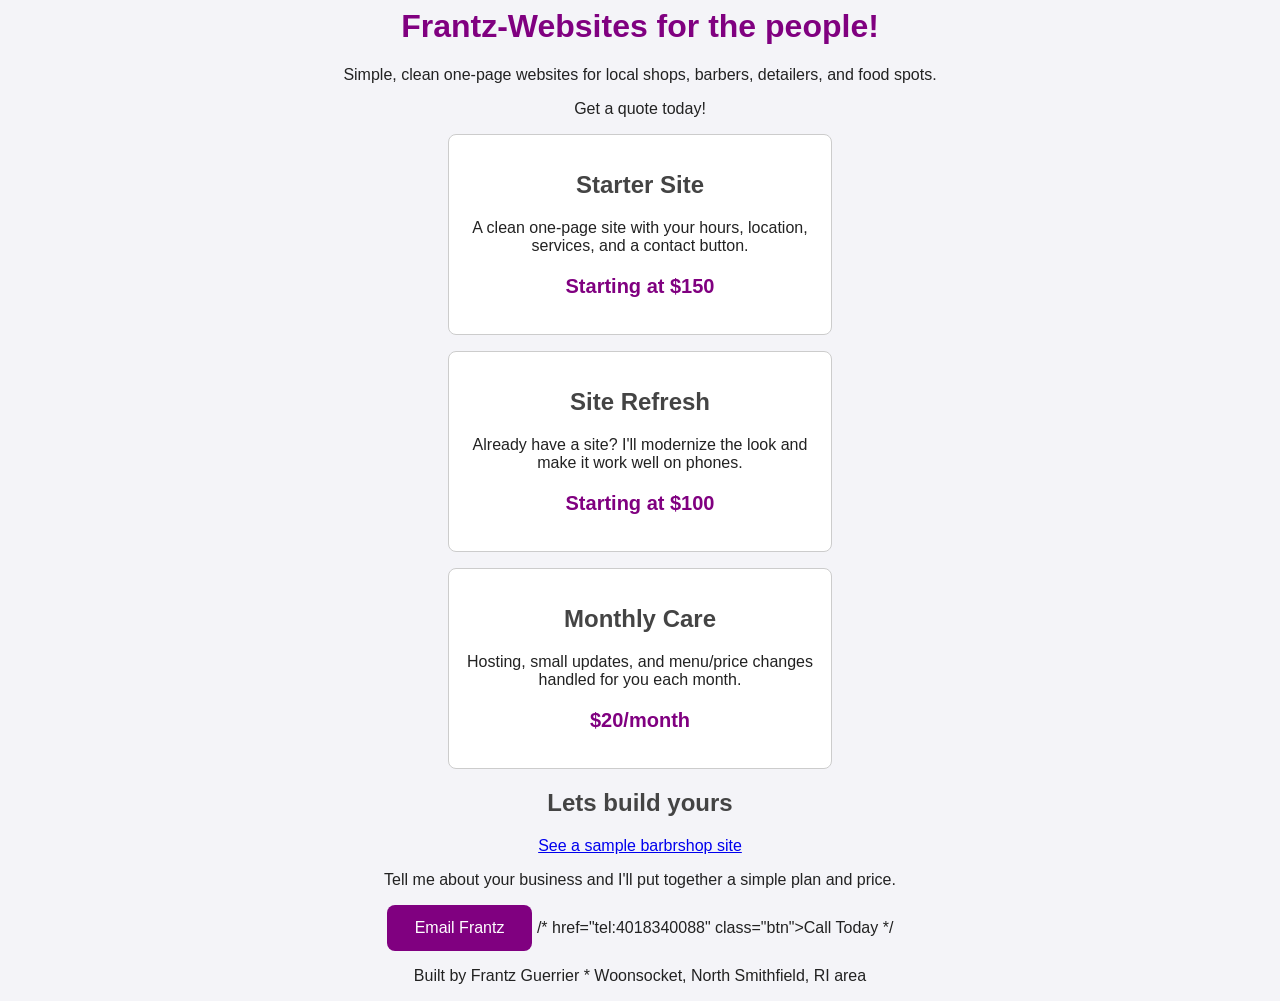
==== index.html @ ac9bf60a "Update index.html" ====
<DOCTYPE html>
<html>

<head>
	<title>Frantz-Websites for people</title>
	<link rel="stylesheet" href="style3.css">
	<meta name="viewport" content="width=device-width, initial-scale=1">
</head>
<body>
	<h1>Frantz-Websites for the people!</h1>
	<p>Simple, clean one-page websites for local shops, barbers, detailers, and food spots.</p>
	<p>Get a quote today!</p>
	<section class="cards">
		<div class="card">
		<h2>Starter Site</h2>
		<p>A clean one-page site with your hours, location, services, and a contact button.</p>
		<p class="price">Starting at $150</p>
		</div>
		
		<div class="card">
		<h2>Site Refresh</h2>
		<p>Already have a site? I'll modernize the look and make it work well on phones.</p>
		<p class="price">Starting at $100</p>
		</div>
		
		<div class="card">
		<h2>Monthly Care</h2>
		<p>Hosting, small updates, and menu/price changes handled for you each month.</p>
		<p class="price">$20/month</p>
		</div>

		</section>

		<h2>Lets build yours</h2>
		<p><a href="barbershop/index.html">See a sample barbrshop site </a></p>
		<p>Tell me about your business and I'll put together a simple plan and price.
		
	<p>	
	<a href="mailto:frantz.lex@gmail.com" class="btn">Email Frantz</a>
	/* href="tel:4018340088" class="btn">Call Today */
	</p>
	<p>Built by Frantz Guerrier * Woonsocket, North Smithfield, RI area</p>

</body>
</html>
---- style3.css ----
body { 
	font-family: Arial; 
	text-align: center;
	background-color: f4f4f8;
	color: #222;
}

h1 {
	color: purple;
}

h2 {
	color: #444;
}

.cards {
	display: flex;
	flex-direction: column;
	gap: 16px;
	align-items: center;
	}

.card {
	background-color: white;
	border: 1px solid #ccc;
	border-radius: 8px;
	padding: 16px;
	width: 90%;
	max-width: 350px;
	}

.btn {
	display: inline-block;
	background-color: purple;
	color: white;
	padding: 14px 28px;
	border-radius: 8px;
	text-decoration: none;
	}

.btn:hover {
	background-color: #5a0096;
	}

.price {
	font-weight: bold;
	color: purple;
	font-size: 20px;
	}
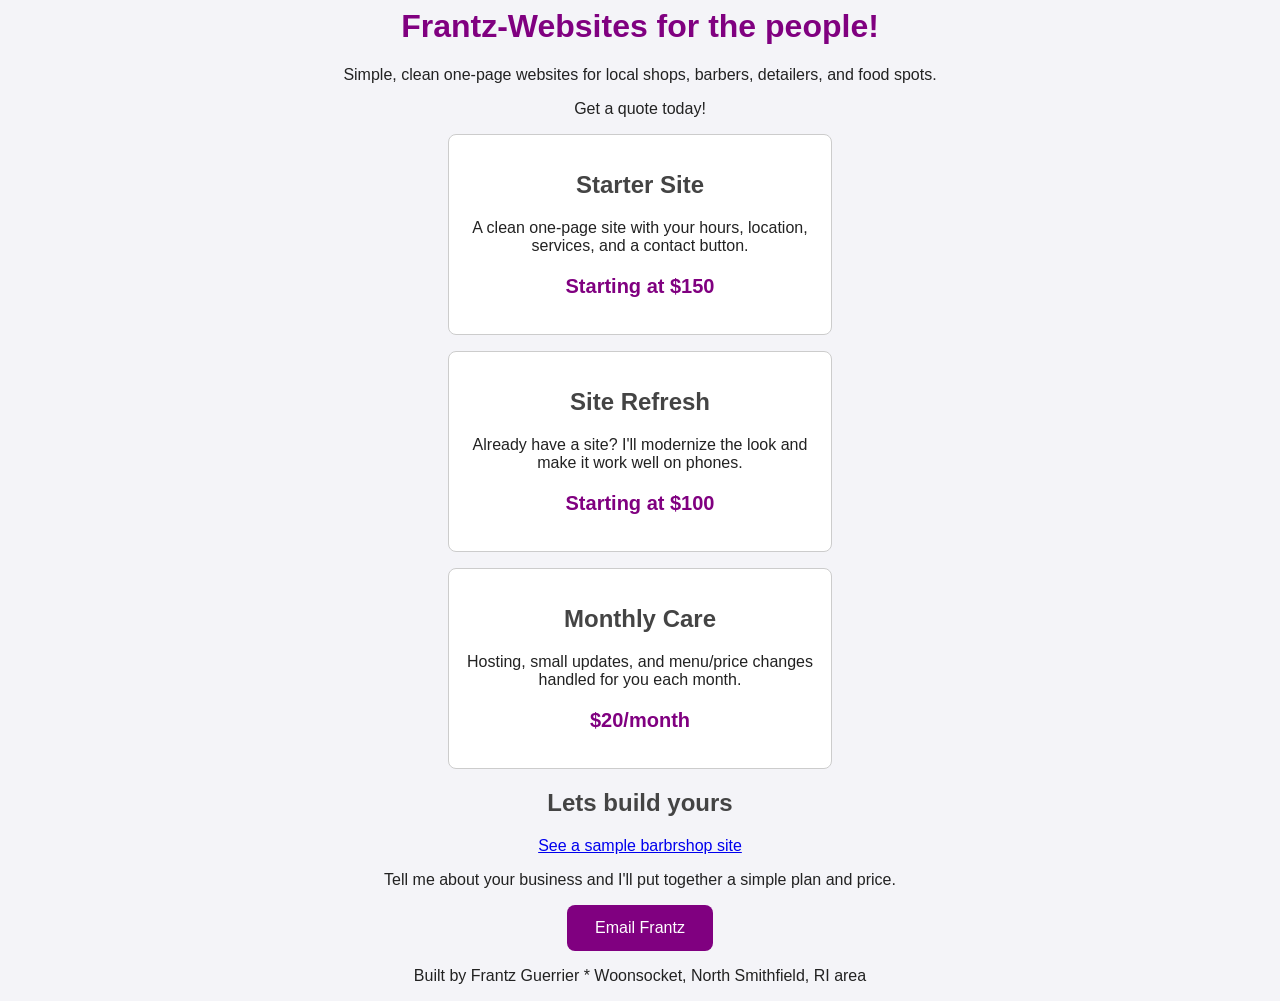
==== commit f7ff627e: "Update index.html" ====
--- a/index.html
+++ b/index.html
@@ -37,7 +37,7 @@
 		
 	<p>	
 	<a href="mailto:frantz.lex@gmail.com" class="btn">Email Frantz</a>
-	/* href="tel:4018340088" class="btn">Call Today */
+	<!-- href="tel:4018340088" class="btn">Call Today -->
 	</p>
 	<p>Built by Frantz Guerrier * Woonsocket, North Smithfield, RI area</p>
 
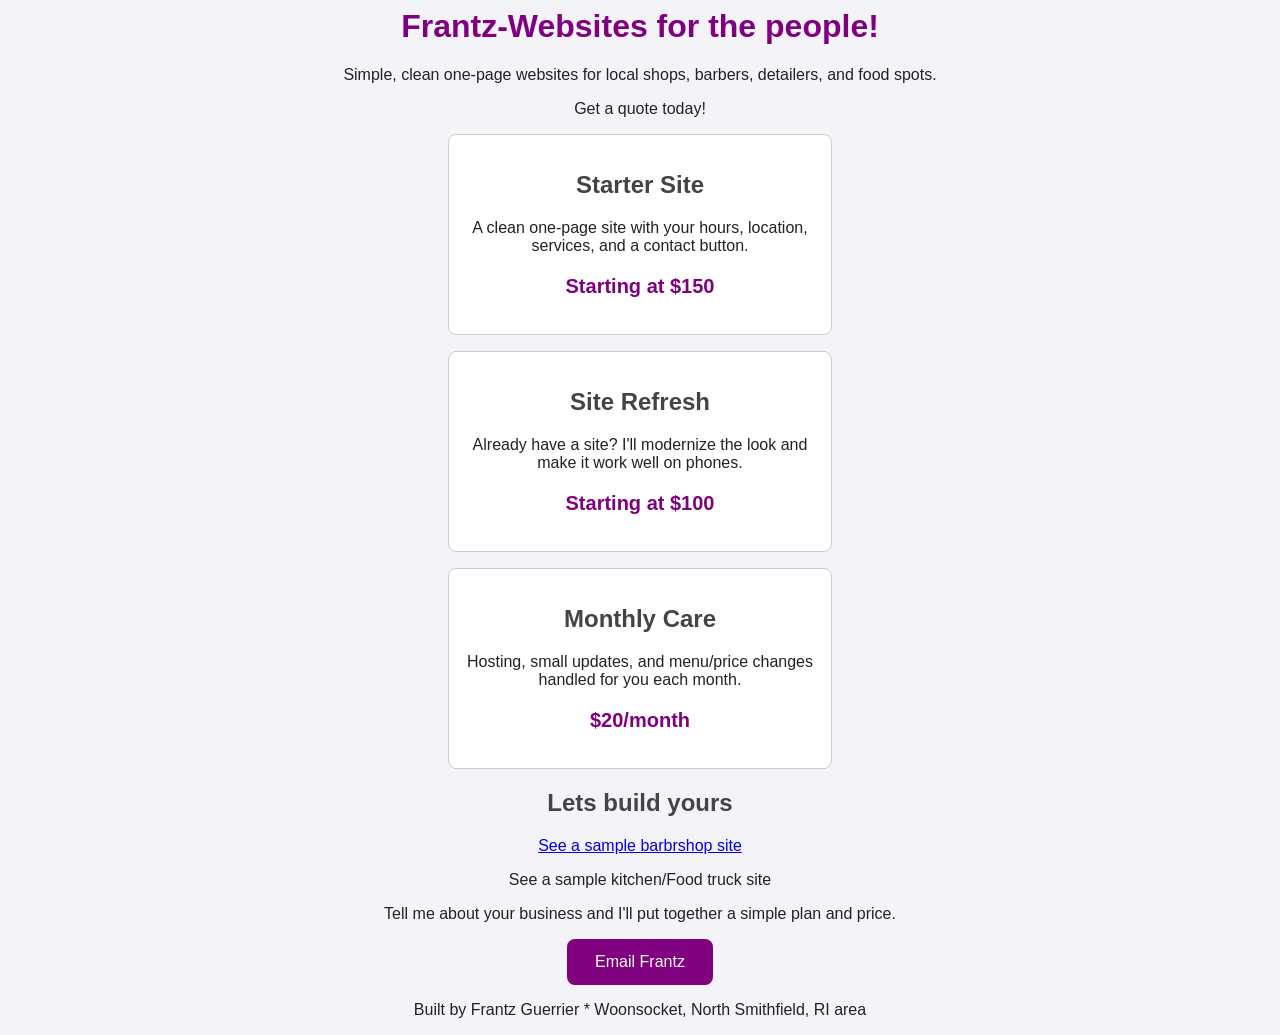
==== commit d753e8e8: "Update index.html" ====
--- a/index.html
+++ b/index.html
@@ -32,12 +32,13 @@
 		</section>
 
 		<h2>Lets build yours</h2>
-		<p><a href="barbershop/index.html">See a sample barbrshop site </a></p>
+		<p><a href="barbershop/index.html">See a sample barbrshop site </a></p>
+		<p><a herf="kitchen/index.html">See a sample kitchen/Food truck site </a></p>
 		<p>Tell me about your business and I'll put together a simple plan and price.
 		
 	<p>	
 	<a href="mailto:frantz.lex@gmail.com" class="btn">Email Frantz</a>
-	<!-- href="tel:4018340088" class="btn">Call Today -->
+	
 	</p>
 	<p>Built by Frantz Guerrier * Woonsocket, North Smithfield, RI area</p>
 
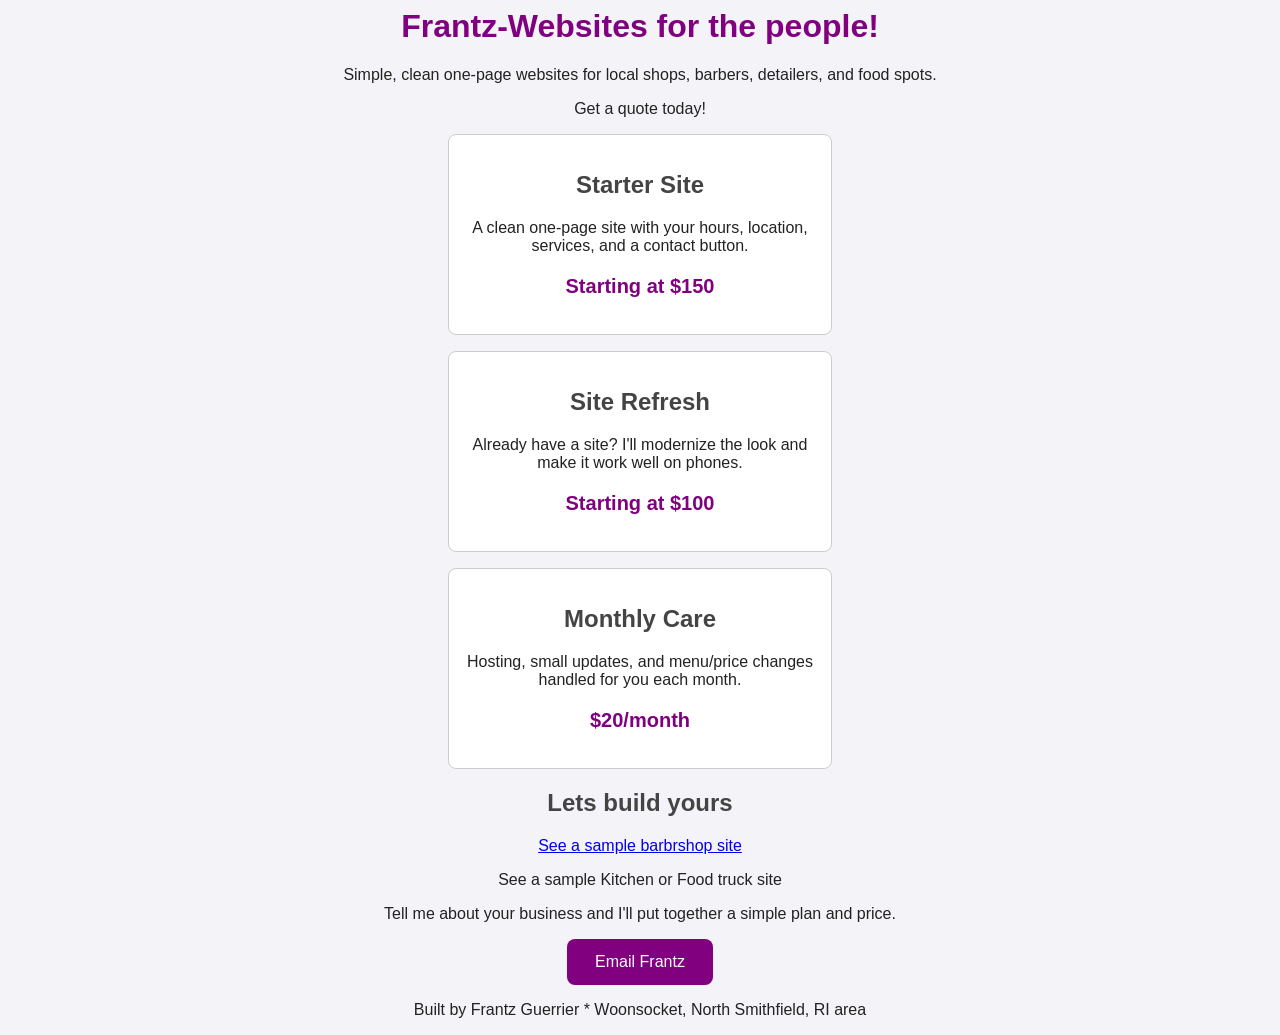
==== commit c2621385: "Update index.html" ====
--- a/index.html
+++ b/index.html
@@ -33,7 +33,7 @@
 
 		<h2>Lets build yours</h2>
 		<p><a href="barbershop/index.html">See a sample barbrshop site </a></p>
-		<p><a herf="kitchen/index.html">See a sample kitchen/Food truck site </a></p>
+		<p><a herf="Kitchen/index.html">See a sample Kitchen or Food truck site </a></p>
 		<p>Tell me about your business and I'll put together a simple plan and price.
 		
 	<p>	
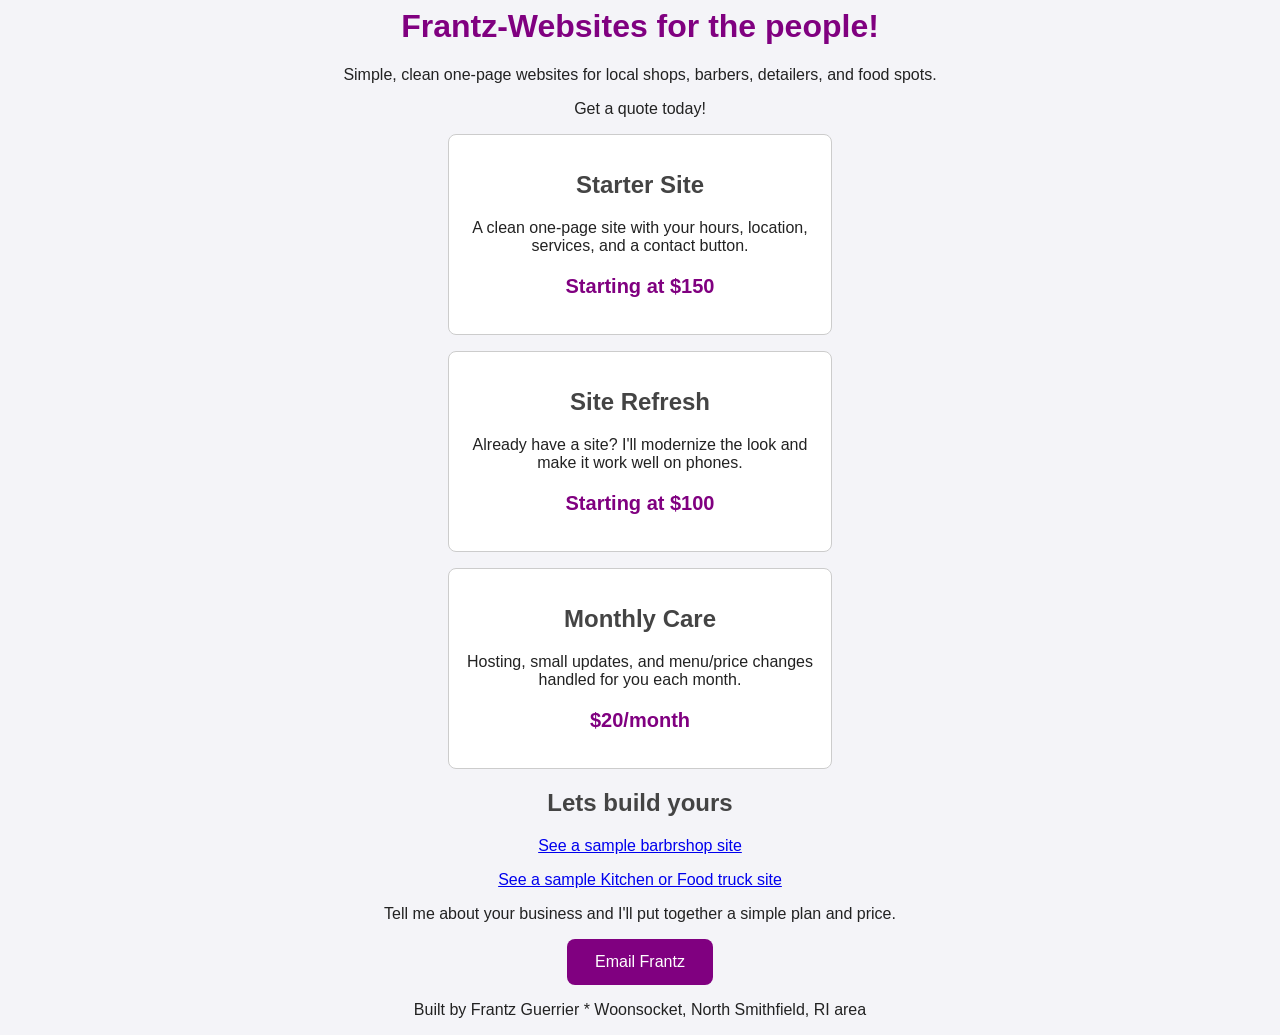
==== commit 67cb5168: "Update index.html" ====
--- a/index.html
+++ b/index.html
@@ -33,7 +33,7 @@
 
 		<h2>Lets build yours</h2>
 		<p><a href="barbershop/index.html">See a sample barbrshop site </a></p>
-		<p><a herf="Kitchen/index.html">See a sample Kitchen or Food truck site </a></p>
+		<p><a href="Kitchen/index.html">See a sample Kitchen or Food truck site </a></p>
 		<p>Tell me about your business and I'll put together a simple plan and price.
 		
 	<p>	
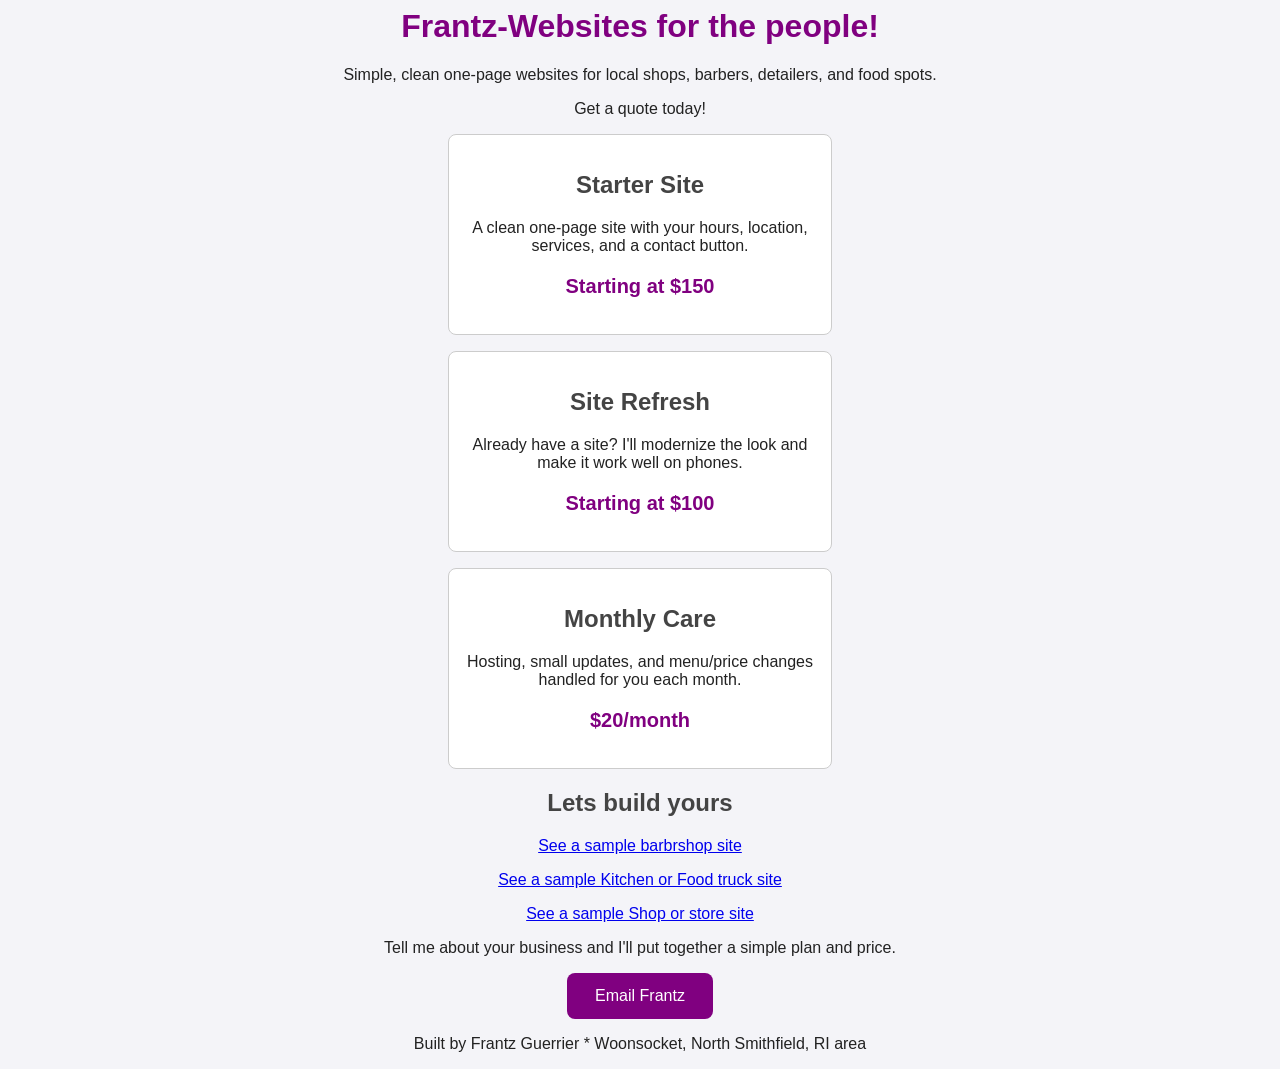
==== commit af1bfc1e: "Update index.html" ====
--- a/index.html
+++ b/index.html
@@ -33,7 +33,8 @@
 
 		<h2>Lets build yours</h2>
 		<p><a href="barbershop/index.html">See a sample barbrshop site </a></p>
-		<p><a href="Kitchen/index.html">See a sample Kitchen or Food truck site </a></p>
+		<p><a href="Kitchen/index.html">See a sample Kitchen or Food truck site </a></p>
+		<p><a href="shop/index.html">See a sample Shop or store site</a></p>
 		<p>Tell me about your business and I'll put together a simple plan and price.
 		
 	<p>	
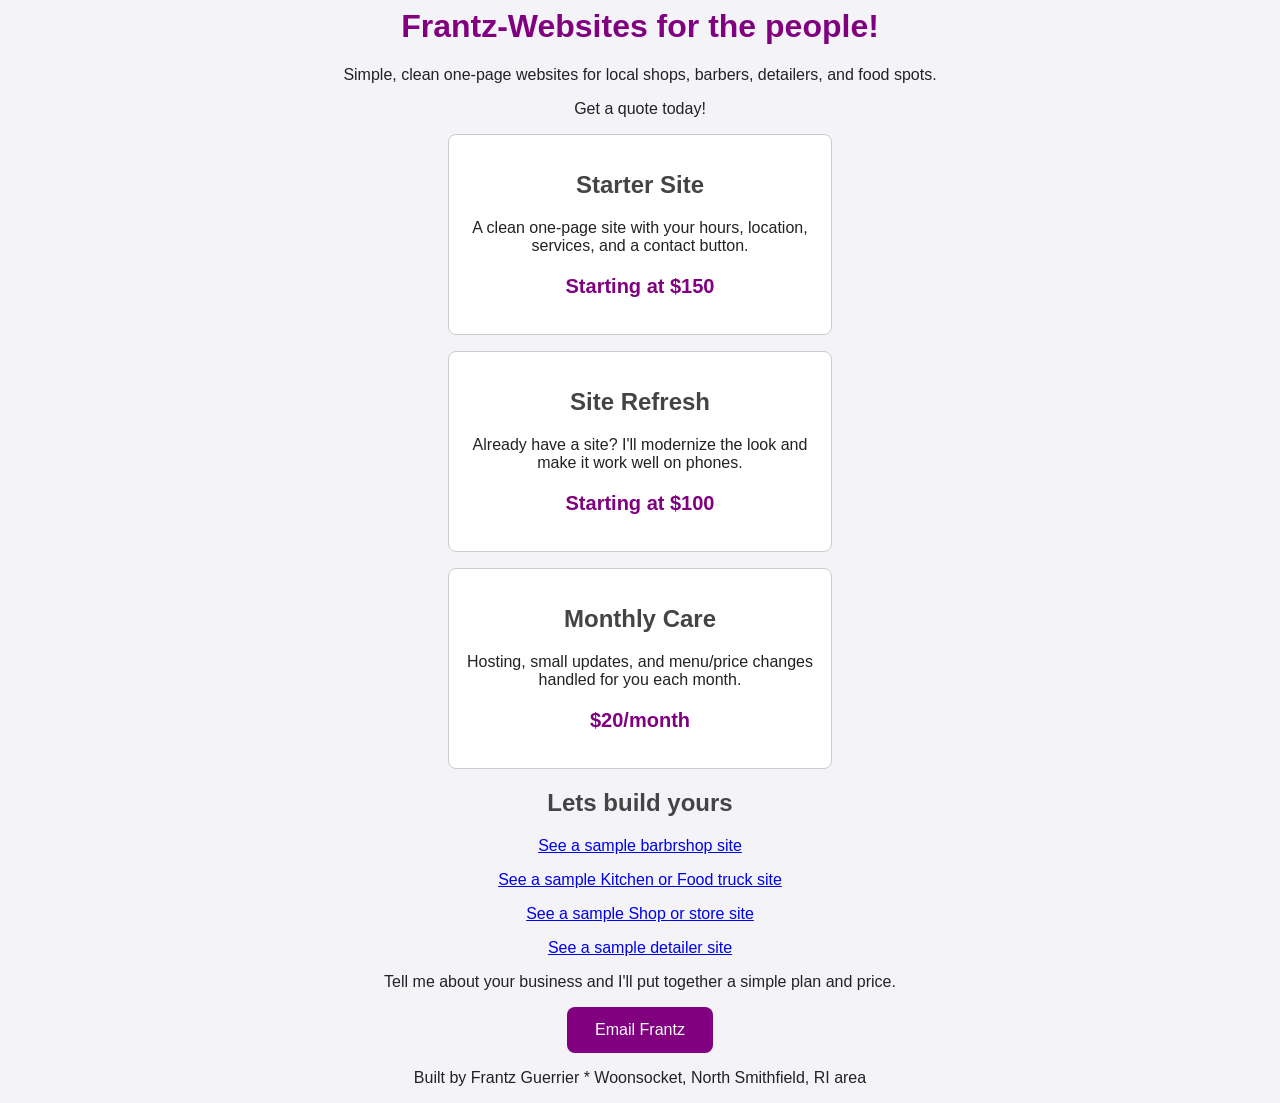
==== commit 181ef6ec: "Update index.html" ====
--- a/index.html
+++ b/index.html
@@ -34,7 +34,8 @@
 		<h2>Lets build yours</h2>
 		<p><a href="barbershop/index.html">See a sample barbrshop site </a></p>
 		<p><a href="Kitchen/index.html">See a sample Kitchen or Food truck site </a></p>
-		<p><a href="shop/index.html">See a sample Shop or store site</a></p>
+		<p><a href="shop/index.html">See a sample Shop or store site</a></p>
+		<p><a href="detailer/index.html">See a sample detailer site</a></p>
 		<p>Tell me about your business and I'll put together a simple plan and price.
 		
 	<p>	
